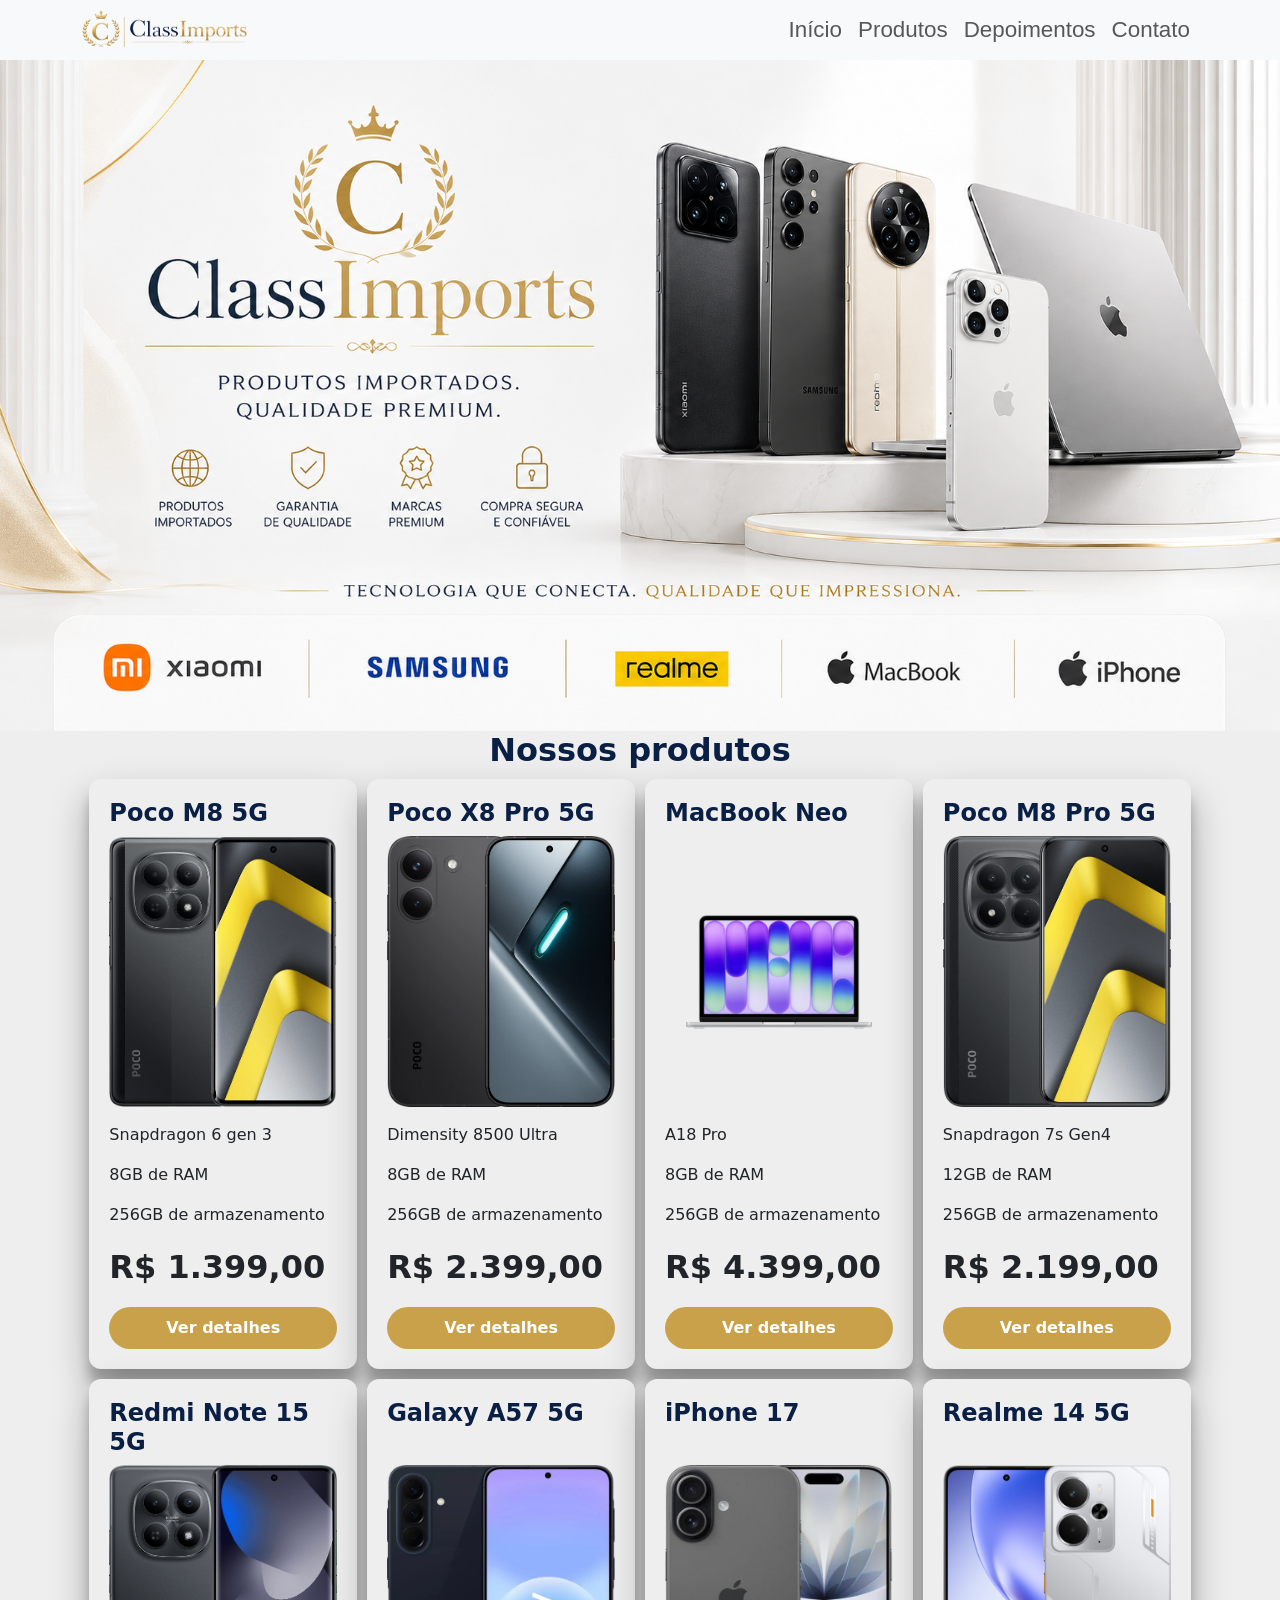
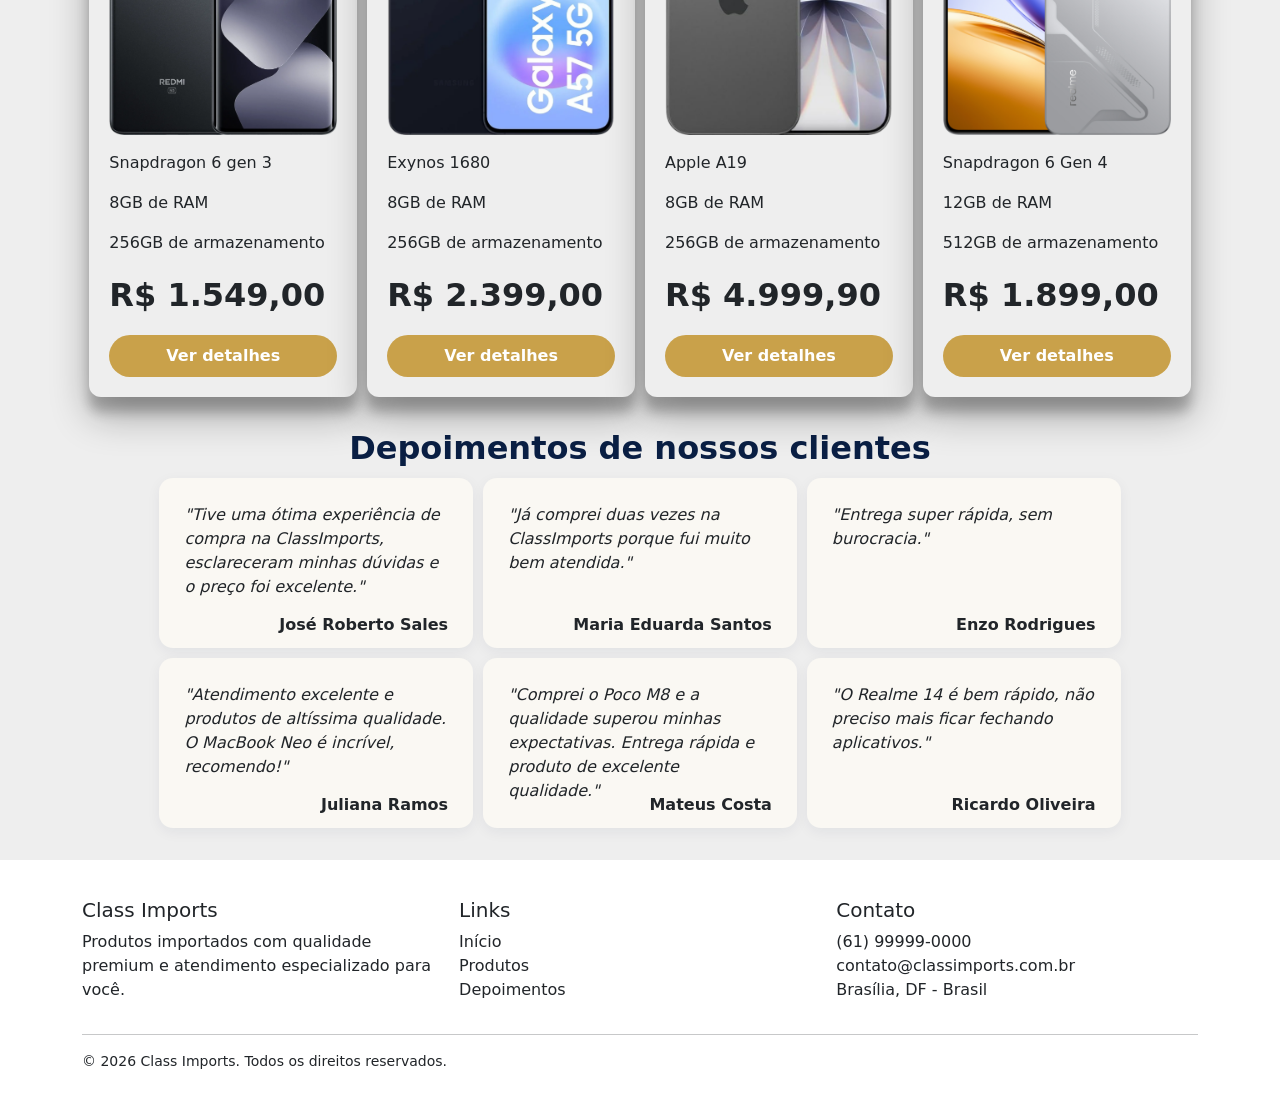
==== index.html @ 01a2ce34 "first commit" ====
<!DOCTYPE html>
<html lang="en">

<head>
    <meta charset="UTF-8">
    <meta name="viewport" content="width=device-width, initial-scale=1.0">
    <link href="https://cdn.jsdelivr.net/npm/bootstrap@5.3.8/dist/css/bootstrap.min.css" rel="stylesheet"
        integrity="sha384-sRIl4kxILFvY47J16cr9ZwB07vP4J8+LH7qKQnuqkuIAvNWLzeN8tE5YBujZqJLB" crossorigin="anonymous">
    <link href="css/style.css" rel="stylesheet">
    <title>Bootstrap responsivo</title>
</head>

<body>
    <header>
        <nav class="navbar fixed-top navbar-expand-lg bg-body-tertiary">
            <section class="container">
                <a class="navbar-brand" href="index.html"><img class=logo src="img/ClassImports-logo-3.png"
                        alt="Logotipo Class Imports"></a>
                <button class="navbar-toggler" type="button" data-bs-toggle="collapse"
                    data-bs-target="#navbarSupportedContent" aria-controls="navbarSupportedContent"
                    aria-expanded="false" aria-label="Toggle navigation">
                    <span class="navbar-toggler-icon"></span>
                </button>
                <div class="collapse navbar-collapse" id="navbarSupportedContent">
                    <ul class="navbar-nav ms-auto mb-2 mb-lg-0">
                        <li class="nav-item">
                            <a class="nav-link navbar-link" href="index.html">Início</a>
                        </li>
                        <li class="nav-item">
                            <a class="nav-link navbar-link" href="index.html#products">Produtos</a>
                        </li>
                        <li class="nav-item">
                            <a class="nav-link navbar-link" href="index.html#reviews">Depoimentos</a>
                        </li>
                        <li class="nav-item">
                            <a class="nav-link navbar-link" href="index.html#contact">Contato</a>
                        </li>
                    </ul>
                </div>
            </section>
        </nav>
    </header>

    <body>
        <banner>
            <img src="img/ClassImports-banner-light.png"
                alt="Banner da ClassImports: smartphones Xiaomi, Samsung, Realme, Iphones e Macbooks com as melhores condições">
        </banner>
        <main class="container">
            <h2>Nossos produtos</h2>
            <section class="showroom" id="products">
                <section class="card-row">
                    <section class="card">
                        <h3 class="product-name">Poco M8 5G</h3>
                        <section class="img-container">
                            <img src="img/poco-m8/poco-m8-1.png" alt="Smartphone Poco M8 5G">
                        </section>
                        <p>Snapdragon 6 gen 3</p>
                        <p>8GB de RAM</p>
                        <p>256GB de armazenamento</p>
                        <p class="price">R$ 1.399,00</p>
                        <a href="detalhes-produto.html#product-1" class="btn-detalhes">Ver detalhes</a>
                    </section>
                    <section class="card">
                        <h3 class="product-name">Poco X8 Pro 5G</h3>
                        <section class="img-container">
                            <img src="img/poco-x8-pro/poco-x8-pro-1.png" alt="Smartphone Poco X8 pro 5G">
                        </section>
                        <p>Dimensity 8500 Ultra</p>
                        <p>8GB de RAM</p>
                        <p>256GB de armazenamento</p>
                        <p class="price">R$ 2.399,00</p>
                        <a href="detalhes-produto.html#product-2" class="btn-detalhes">Ver detalhes</a>
                    </section>
                    <section class="card">
                        <h3 class="product-name">MacBook Neo</h3>
                        <section class="img-container">
                            <img src="img/macbook-neo/macbook-neo-frente.png" alt="MacBook Neo">
                        </section>
                        <p>A18 Pro</p>
                        <p>8GB de RAM</p>
                        <p>256GB de armazenamento</p>
                        <p class="price">R$ 4.399,00</p>
                        <a href="detalhes-produto.html#product-3" class="btn-detalhes">Ver detalhes</a>
                    </section>
                    <section class="card">
                        <h3 class="product-name">Poco M8 Pro 5G</h3>
                        <section class="img-container">
                            <img src="img/poco-m8-pro/poco-m8-pro-1.png" alt="Smartphone Poco M8 Pro 5G">
                        </section>
                        <p>Snapdragon 7s Gen4</p>
                        <p>12GB de RAM</p>
                        <p>256GB de armazenamento</p>
                        <p class="price">R$ 2.199,00</p>
                        <a href="detalhes-produto.html#product-4" class="btn-detalhes">Ver detalhes</a>
                    </section>
                    <section class="card">
                        <h3 class="product-name">Redmi Note 15 5G</h3>
                        <section class="img-container">
                            <img src="img/redmi-note-15/redmi-note-15-1.png" alt="Redmi Note 15 5G">
                        </section>
                        <p>Snapdragon 6 gen 3</p>
                        <p>8GB de RAM</p>
                        <p>256GB de armazenamento</p>
                        <p class="price">R$ 1.549,00</p>
                        <a href="detalhes-produto.html#product-5" class="btn-detalhes">Ver detalhes</a>
                    </section>
                    <section class="card">
                        <h3 class="product-name">Galaxy A57 5G</h3>
                        <section class="img-container">
                            <img src="img/galaxy-a57/galaxy-a57-frente-verso.png"
                                alt="Smartphone Samsung Galaxy A57 5G">
                        </section>
                        <p>Exynos 1680</p>
                        <p>8GB de RAM</p>
                        <p>256GB de armazenamento</p>
                        <p class="price">R$ 2.399,00</p>
                        <a href="detalhes-produto.html#product-6" class="btn-detalhes">Ver detalhes</a>
                    </section>
                    <section class="card">
                        <h3 class="product-name">iPhone 17</h3>
                        <section class="img-container">
                            <img src="img/iphone-17/iphone-17.png" alt="Smartphone Apple iPhone 17">
                        </section>
                        <p>Apple A19</p>
                        <p>8GB de RAM</p>
                        <p>256GB de armazenamento</p>
                        <p class="price">R$ 4.999,90</p>
                        <a href="detalhes-produto.html#product-7" class="btn-detalhes">Ver detalhes</a>
                    </section>
                    <section class="card">
                        <h3 class="product-name">Realme 14 5G</h3>
                        <section class="img-container">
                            <img src="img/realme-14/realme-14.png" alt="Smartphone Realme 14 5G">
                        </section>
                        <p>Snapdragon 6 Gen 4</p>
                        <p>12GB de RAM</p>
                        <p>512GB de armazenamento</p>
                        <p class="price">R$ 1.899,00</p>
                        <a href="detalhes-produto.html#product-8" class="btn-detalhes">Ver detalhes</a>
                    </section>
                </section>
            </section>

            <h2>Depoimentos de nossos clientes</h2>
            <section class="container" id="reviews">
                <section class="card-row">
                    <section class="review-card">                        
                        <p class="review-text">
                            "Tive uma ótima experiência de compra na ClassImports, esclareceram minhas dúvidas e o
                            preço
                            foi excelente."
                        </p>
                        <h4>José Roberto Sales</h4>
                    </section>
                    <section class="review-card">    
                        <p class="review-text">
                            "Já comprei duas vezes na ClassImports porque fui muito bem atendida."
                        </p>
                        <h4>Maria Eduarda Santos</h4>
                    </section>
                    <section class="review-card">
                        
                        <p class="review-text">
                            "Entrega super rápida, sem burocracia."
                        </p>
                        <h4>Enzo Rodrigues</h4>
                    </section>  
                    <section class="review-card">                            
                        <p class="review-text">
                            "Atendimento excelente e produtos de altíssima qualidade. O MacBook Neo é incrível,
                            recomendo!"
                        </p>
                        <h4>Juliana Ramos</h4>
                    </section>
                    <section class="review-card">                        
                        <p class="review-text">
                            "Comprei o Poco M8 e a qualidade superou minhas expectativas. Entrega rápida e produto de excelente qualidade."
                        </p>
                        <h4>Mateus Costa</h4>
                    </section>
                    <section class="review-card">
                        
                        <p class="review-text">
                        "O Realme 14 é bem rápido, não preciso mais ficar fechando aplicativos."
                        </p>
                        <h4>Ricardo Oliveira</h4>
                    </section>  
                </section>
            </section>
        </main>
    </body>
    <footer>
        <section class="container">
            <section class="col-row">
                <section class="mq-col">
                    <h5>Class Imports</h5>
                    <p>Produtos importados com qualidade premium e atendimento especializado para você.</p>
                </section>
                <section class="mq-col">
                    <h5>Links</h5>
                    <ul class="list-unstyled">
                        <li><a class="nav-link" href="index.html">Início</a></li>
                        <li><a class="nav-link" href="index.html#products">Produtos</a></li>
                        <li><a class="nav-link" href="index.html#reviews">Depoimentos</a></li>
                    </ul>
                </section>
                <section class="mq-col" id="contact">
                    <h5>Contato</h5>
                    <ul class="list-unstyled">
                        <li> (61) 99999-0000</li>
                        <li> contato@classimports.com.br</li>
                        <li> Brasília, DF - Brasil</li>
                    </ul>
                </section>
            </section>
            <section class="copyright">
                <hr>&copy; 2026 Class Imports. Todos os direitos reservados.
            </section>
        </section>
    </footer>
    <script src="https://cdn.jsdelivr.net/npm/bootstrap@5.3.8/dist/js/bootstrap.bundle.min.js"
        integrity="sha384-FKyoEForCGlyvwx9Hj09JcYn3nv7wiPVlz7YYwJrWVcXK/BmnVDxM+D2scQbITxI"
        crossorigin="anonymous"></script>
</body>

</html>
---- css/style.css ----
*{
    box-sizing:
    border-box;
    margin:0;
    padding:0;
}

h2{
    text-align: center;
    font-weight: bold;
    color: #0a1f44;
}

h3{
    font-size: 1.5rem;
    font-weight: bold;
    color: #0a1f44;
}

h4{
    font-weight: 700;
    font-style: normal;
    font-size: 16px;
    text-align: end;
}

.logo{
    height: 40px;
}

.navbar{
    height: 60px;
}

.navbar-link{
    font-weight: 500;
    font-family:Verdana, Geneva, Tahoma, sans-serif;
    font-size: 1.4rem;
}

body{
    padding-top: 3em;
    background-color: #EEEEEE;
}

main{
    background-color: #EEEEEE;
    padding-bottom: 2em;
}

img {
    width: 100%;
}

.showroom{
    padding-bottom: 2em;
}

.container{
    width: 90%;
    max-width: 1140px;
    margin: 0 auto;
}

.card-row{
    display: flex;
    margin-top: 10px;
    gap: 10px;
    justify-content: center;
}

.card{
    border-top: 1em;
    border-style: hidden;   
    border-radius: 12px;
    padding: 20px;
    background-color: #EEEEEE;
    box-shadow: rgba(0, 0, 0, 0.3) 0px 19px 38px, rgba(0, 0, 0, 0.22) 0px 15px 12px;
}

.img-container{
    padding-bottom: 1em;
    object-fit: contain;
}

.product-name{
    height: 15%;
}

.review-card{
    padding: 25px;
    background-color: #faf8f3;
    font-size: 16px;
    font-style: italic;
    border: none;
    border-radius: 14px;
    height: 170px;
    box-shadow: 0 4px 14px rgba(10,31,68,0.06);  
}

.review-text{
    height: 80%;
}

.price{ 
    font-weight: bold;
    font-size: 2rem;
}

.col-row{
    display: flex;
    gap: 20px;
    margin-top: 10px;
}

@media(max-width:768px){
    .navbar{
        height: auto;
    }

    h3{
        font-size: 2rem;
    }

    .card-row{
        flex-direction: column;
        
    }

    .col-row{
        flex-direction: column;
    }

    .card{
        width: 100%;
    }

    .img-container{
        height: auto;
    }

    .review-card{
        width: 100%;
    }

    .mq-col{
        width: 100%;
    }

    .mq-col-img{
        width: 100%;
    }

    .mq-col-details{
        width: 100%;
    }

}

@media(min-width: 769px) and (max-width: 1140px){
    .navbar{
        height: auto;
    }

    h3{
        font-size: 2rem;
    }

    .card-row{
        display: flex;
        flex-wrap: wrap;    
    }

    .col-row{
        display: flex;
        flex-wrap: wrap;
    }

    .card{
        width: 45%;
        height: auto;
    }

    .img-container{
        height: auto;
    }

    .review-card{
        width: 45%;
    }

    .mq-col{
        width: 45%;
    }

    .mq-col-img{
        width: 45%;
    }

    .mq-col-details{
        width: 45%;
    }

}

@media(min-width: 1141px){
    .card-row{
        display: flex;
        flex-wrap: wrap;        
    }

    .col-row{
        display: flex;
        flex-wrap: wrap;
    }

    .card{
        width: 24%;
        height: auto;
    }

    .img-container{
        height: auto;
        object-fit: contain;
    }

    .review-card{
        width: 32%;
    }

    .mq-col{
        width: 32%;
    }

    .mq-col-img{
        width: 32%;
    }

    .mq-col-details{
        width: 64%;
    }
}

footer{
    background-color: white;
    border-top: 1 px solid #AAAAAA;
    padding: 28px 0;
}

.copyright{
    font-size: 14px;
    border-top: 2 px solid #777777;
}

.btn-detalhes {
  background-color: #c9a14a;;
  color: #fff;
  border: none;
  font-weight: 600;
  border-radius: 30px;
  padding: 9px 0;
  text-align: center;
  text-decoration: none;
} 

.produto-bloco {
  display: none;
  border: 2px solid var(--cor-dourado);
  border-radius: 16px;
  padding: 25px;
  margin-bottom: 25px;
  background-color: #fff;
  box-shadow: 0 10px 28px rgba(10,31,68,0.15);
}

.produto-bloco:target {
  display: block;
}
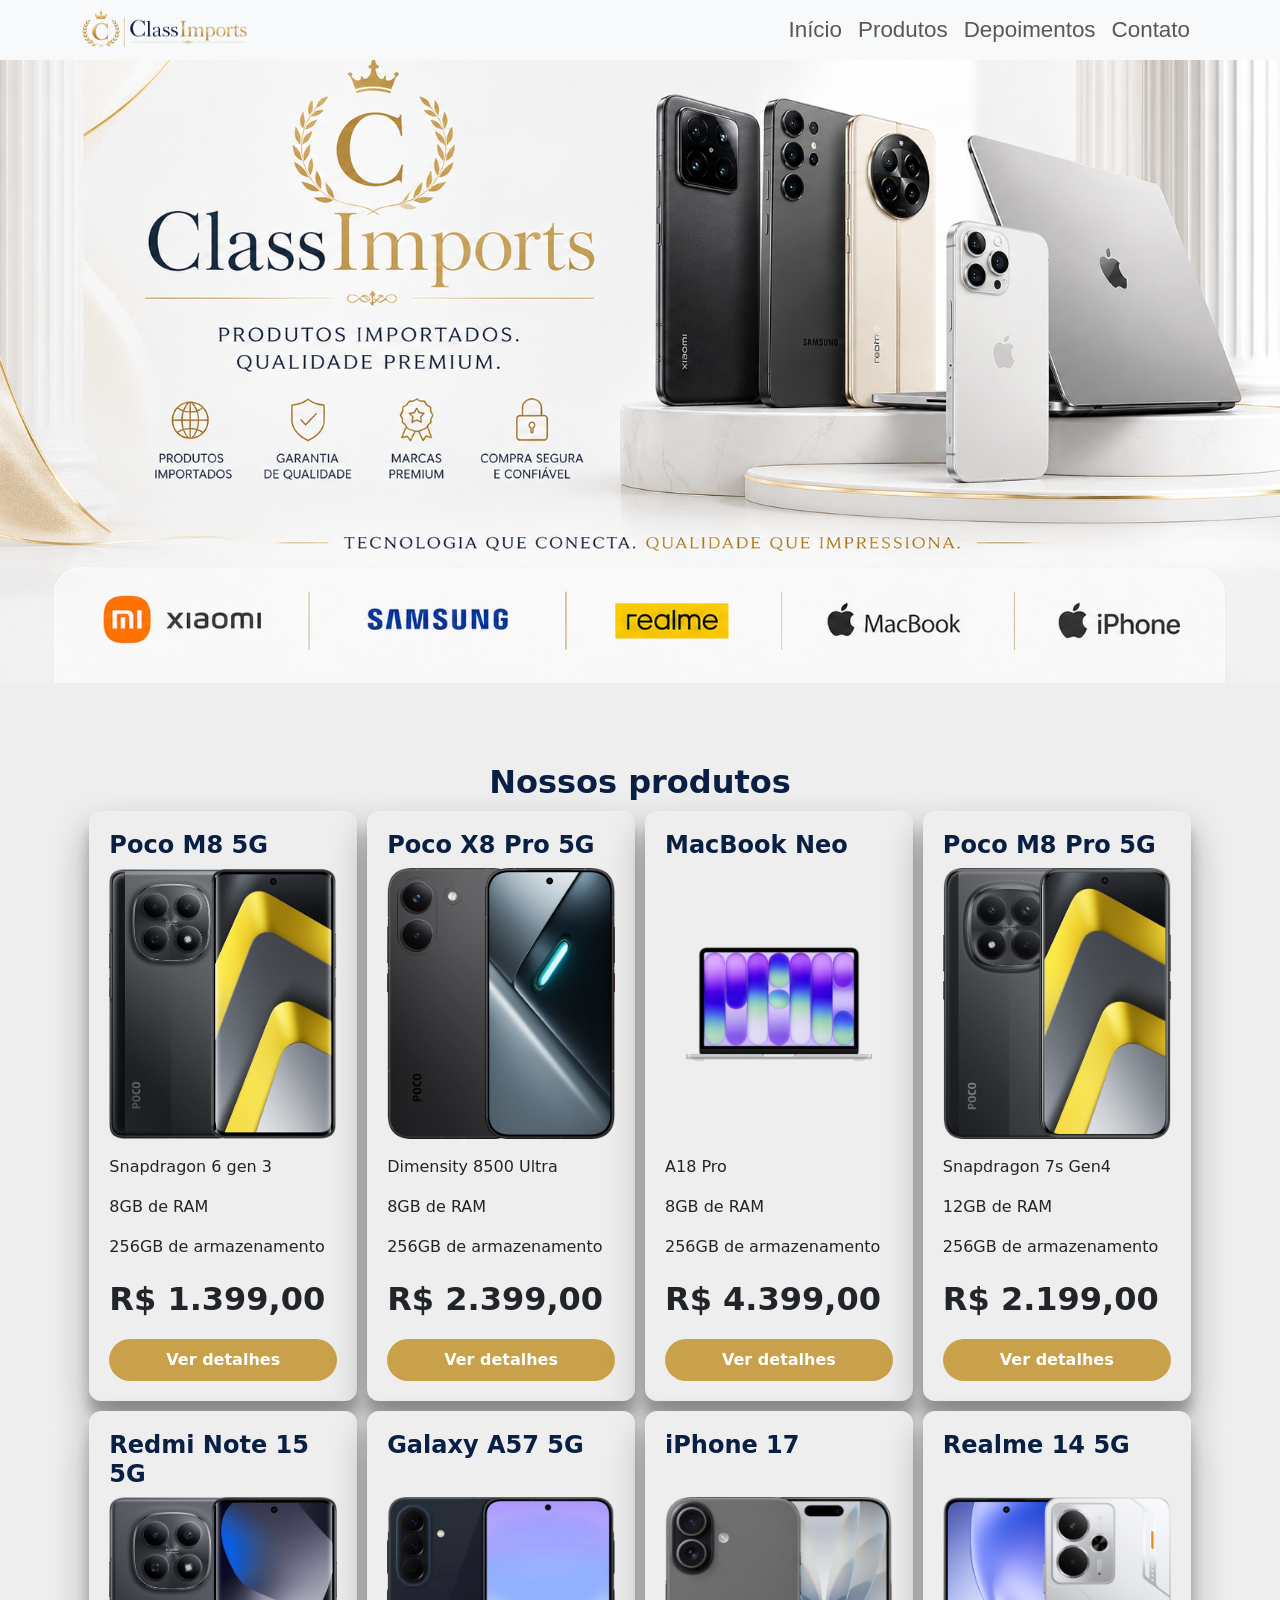
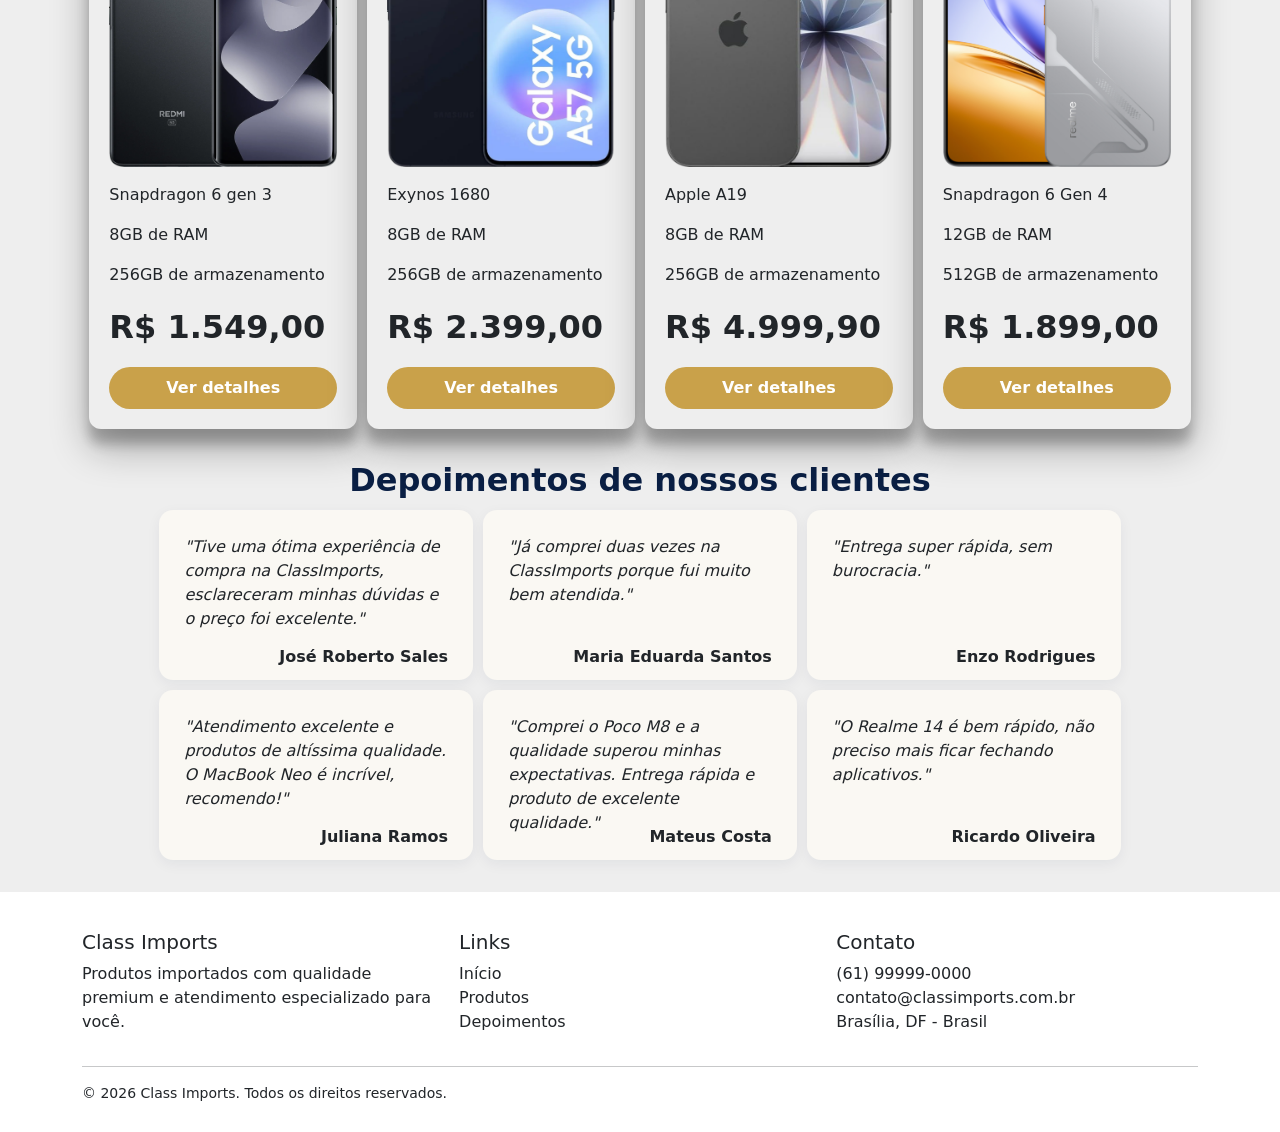
==== commit 60e591bc: "minor fixes" ====
--- a/index.html
+++ b/index.html
@@ -7,7 +7,7 @@
     <link href="https://cdn.jsdelivr.net/npm/bootstrap@5.3.8/dist/css/bootstrap.min.css" rel="stylesheet"
         integrity="sha384-sRIl4kxILFvY47J16cr9ZwB07vP4J8+LH7qKQnuqkuIAvNWLzeN8tE5YBujZqJLB" crossorigin="anonymous">
     <link href="css/style.css" rel="stylesheet">
-    <title>Bootstrap responsivo</title>
+    <title>Class Imports-mediaqueries</title>
 </head>
 
 <body>
@@ -46,7 +46,7 @@
             <img src="img/ClassImports-banner-light.png"
                 alt="Banner da ClassImports: smartphones Xiaomi, Samsung, Realme, Iphones e Macbooks com as melhores condições">
         </banner>
-        <main class="container">
+        <main class="container card-set">
             <h2>Nossos produtos</h2>
             <section class="showroom" id="products">
                 <section class="card-row">
--- a/css/style.css
+++ b/css/style.css
@@ -39,7 +39,6 @@
 }
 
 body{
-    padding-top: 3em;
     background-color: #EEEEEE;
 }
 
@@ -60,6 +59,10 @@
     width: 90%;
     max-width: 1140px;
     margin: 0 auto;
+}
+
+.card-set{
+    padding-top: 5em;
 }
 
 .card-row{
